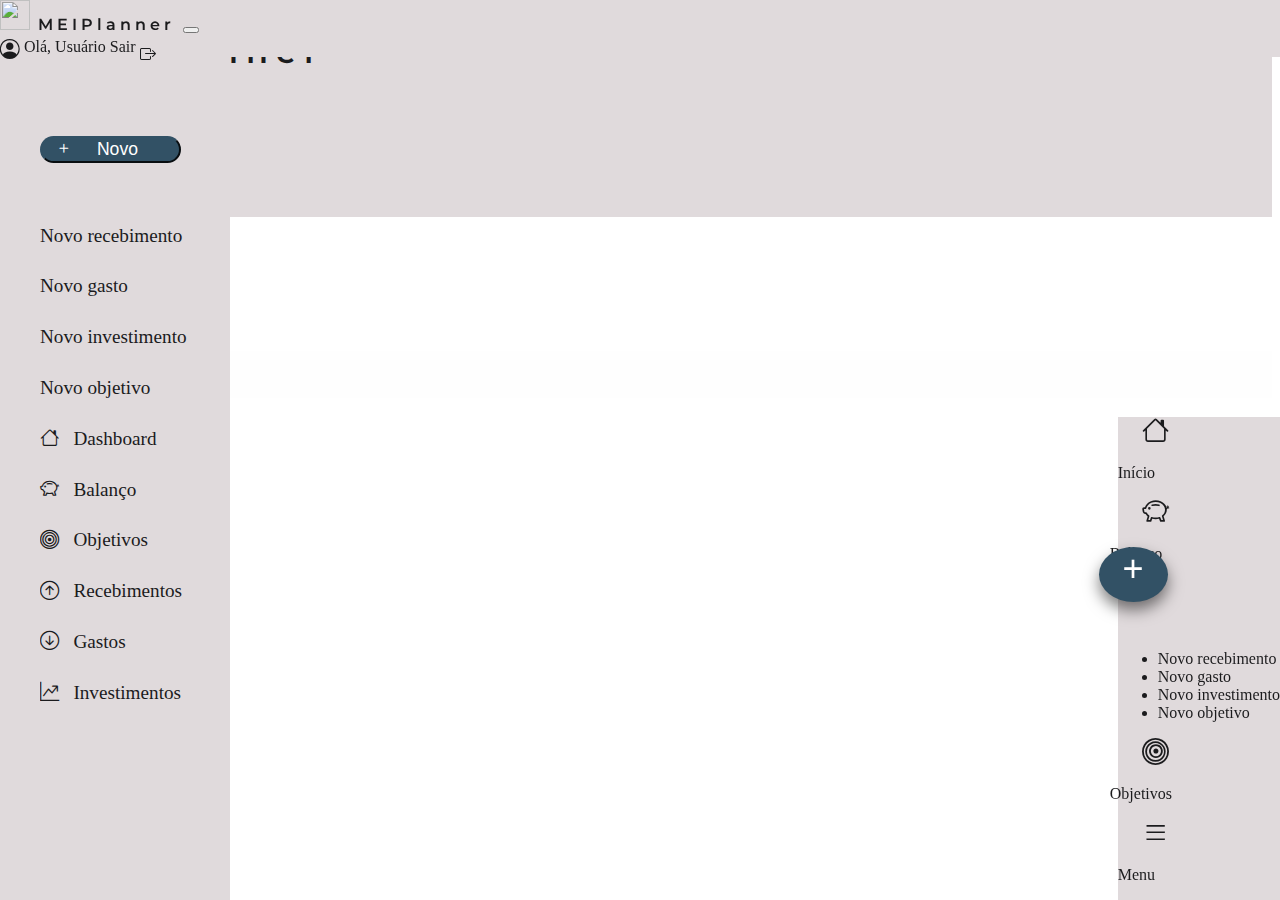
==== gastos.html @ b60da568 "Criação de estrutura da tela gastos e template de telas" ====
<!DOCTYPE html>
<html lang="pt-br">
<head>
	<meta charset="utf-8">
	<meta name="viewport" content="width=device-width, initial-scale=1">
	<meta http-equiv="X-UA-Compatible" content="IE-edge">
	<link rel="icon" type="image/x-icon" href="imagens\icon.ico">
	<link href="https://cdn.jsdelivr.net/npm/bootstrap@5.0.2/dist/css/bootstrap.min.css" rel="stylesheet" integrity="sha384-EVSTQN3/azprG1Anm3QDgpJLIm9Nao0Yz1ztcQTwFspd3yD65VohhpuuCOmLASjC" crossorigin="anonymous">
	<link rel="stylesheet" href="https://cdn.jsdelivr.net/npm/bootstrap-icons@1.9.1/font/bootstrap-icons.css">
	<link rel="stylesheet" type="text/css" href="css/style.css">
	<link rel="preconnect" href="https://fonts.googleapis.com">
	<link rel="preconnect" href="https://fonts.gstatic.com" crossorigin>
	<link href="https://fonts.googleapis.com/css2?family=Montserrat&display=swap" rel="stylesheet">
	
	<title>MEIPlanner - Dashboard</title>

	<script src="https://code.jquery.com/jquery-3.3.1.slim.min.js" integrity="sha384-q8i/X+965DzO0rT7abK41JStQIAqVgRVzpbzo5smXKp4YfRvH+8abtTE1Pi6jizo" crossorigin="anonymous"></script>
	<script src="https://cdn.jsdelivr.net/npm/popper.js@1.14.7/dist/umd/popper.min.js" integrity="sha384-UO2eT0CpHqdSJQ6hJty5KVphtPhzWj9WO1clHTMGa3JDZwrnQq4sF86dIHNDz0W1" crossorigin="anonymous"></script>
	<script src="https://cdn.jsdelivr.net/npm/bootstrap@4.3.1/dist/js/bootstrap.min.js" integrity="sha384-JjSmVgyd0p3pXB1rRibZUAYoIIy6OrQ6VrjIEaFf/nJGzIxFDsf4x0xIM+B07jRM" crossorigin="anonymous"></script>
	<script type="text/javascript" src="scripts/main.js"></script>
</head>

<body>

    <div class="container-fluid">
        <div class="row">
            <header>
				<!--Header Mobile-->
				<div class="header-mobile d-md-none">
					<h1 class="logo-texto text-center mt-2">
						<img src="imagens/logo_imagem_s_fundo.png" width="30" height="30" class="d-inline-block align-top" alt="">
						MEIPlanner
					</h1>
					<div class="row justify-content-around">
						<div class="col-8">
						<i class="bi bi-person-circle"></i>
						<p class="ola-usuario d-inline-block">Olá, <em>Usuário</em></p>
						</div>

						<div class="col-1">
						<a href="index.html"><i class="sair-mobile bi bi-box-arrow-right"></i></a>
						</div>
					</div>
					<br>
				</div>
				<!--Header Desktop-->
				<div class="header-desktop">
					<nav class="navbar navbar-expand-md navbar-light ms-5">
					  	<a class="logo-texto navbar-brand pe-3" href="#">
					  		<img src="imagens/logo_imagem_s_fundo.png" width="30" height="30" class="d-inline-block align-top" alt="">
					  		MEIPlanner
						</a>
					  	<button class="navbar-toggler" type="button" data-toggle="collapse" data-target="#navbarNavAltMarkup" aria-controls="navbarNavAltMarkup" aria-expanded="false" aria-label="Toggle navigation">
					    	<span class="navbar-toggler-icon"></span>
					  	</button>
					  	<div class="collapse navbar-collapse justify-content-end me-5" id="navbarNavAltMarkup">
					    	<div class="navegacao-direita navbar-nav">
					      		<i class="bi bi-person-circle pe-2"></i>
					      		<a class="nav-item nav-link active pe-5" href="#">Olá, Usuário</a>

					      		
					      		<a class="nav-item nav-link active pe-2" href="index.html">Sair</a>
					      		<i class="bi bi-box-arrow-right"></i>
					    	</div>
					  </div>
					</nav>
				</div>
			</header>
		</div>
		<div class="row">
            <main>
                <div class="row">
                    <!--Menu Aside-->
					<div class="aside col-md-2">
						<div class="menu-aside">
							<ul>
								<div class="dropdown">
  									<button class="botao-adicionar-aside btn btn-info" type="button" id="dropdownMenuButton" data-toggle="dropdown" aria-haspopup="true" aria-expanded="false">
    									<i class="bi bi-plus"></i>
    									<span class="novo">Novo</span>     
  									</button>
  									<div class="dropdown-menu" aria-labelledby="dropdownMenuButton">
    									<li><a class="dropdown-item" href="#">Novo recebimento</a></li>
    									<li><a class="dropdown-item" href="#">Novo gasto</a></li>
    									<li><a class="dropdown-item" href="#">Novo investimento</a></li>
    									<li><a class="dropdown-item" href="#">Novo objetivo</a></li>
  									</div>
								</div>
								<li><a href="dashboard.html">
									<i class="bi bi-house"></i>
									Dashboard
								</a>
								</li>
								<li>
									<a href="#">
										<i class="bi bi-piggy-bank"></i>
										Balanço
									</a>
								</li>
								<li>
									<a href="#">
										<i class="bi bi-bullseye"></i>
										Objetivos
									</a>
								</li>
								<li>
									<a href="#">
										<i class="bi bi-arrow-up-circle"></i>
										Recebimentos
									</a>
								</li>
								<li>
									<a href="gastos.html">
										<i class="bi bi-arrow-down-circle"></i>
										Gastos
									</a>
								</li>
								<li>
									<a href="#">
										<i class="bi bi-graph-up-arrow"></i>
										Investimentos
									</a>
								</li>
							</ul>
						</div>
					</div>
					<!--Conteúdo Principal-->
                    <div class="col-md-10 tela-principal">
                        <!-- Conteúdo Gastos -->
                        <h1 class="titulo-sessao-desktop">Gastos</h1>
                    </div>
                </div>
            </main>
        </div>
        <div class="row">
            <footer class="d-md-none">
				<div class="menu-mobile row justify-content-around mt-3">
					<div class="col-2">
						<a href="dashboard.html"><i class="icone-ponta bi bi-house"></i></a>
						<a href="dashboard.html"><p>Início</p></a>
					</div>
					<div class="icone-meio col-2">
						<a href="balanco.html"><i class="bi bi-piggy-bank"></i></a>
						<a href="balanco.html"><p class="descricao-meio">Balanço</p></a>
					</div>
					<div class="col-2 btn-group dropup">
						<button type="button" class="botao-adicionar-footer btn-lg btn-info" data-bs-toggle="dropdown" aria-expanded="false">
							+
						</button>
						<ul class="dropdown-menu">
							<li><a class="dropdown-item" href="#">Novo recebimento</a></li>
    						<li><a class="dropdown-item" href="#">Novo gasto</a></li>
    						<li><a class="dropdown-item" href="#">Novo investimento</a></li>
    						<li><a class="dropdown-item" href="#">Novo objetivo</a></li>
						</ul>
					</div>
					<div class=" icone-meio col-2">
						<a href="objetivos.html"><i class="bi bi-bullseye"></i></a>
						<a href="objetivos.html"><p class="descricao-meio">Objetivos</p></a>
					</div>
					
					<div class="icone-ponta col-2">	
						<i class="bi bi-list"></i>
						<p>Menu</p>
					</div>
				</div>
			</footer>
        </div>
    </div>
    <script src="https://cdn.jsdelivr.net/npm/@popperjs/core@2.9.2/dist/umd/popper.min.js" integrity="sha384-IQsoLXl5PILFhosVNubq5LC7Qb9DXgDA9i+tQ8Zj3iwWAwPtgFTxbJ8NT4GN1R8p" crossorigin="anonymous"></script>
    <script src="https://cdn.jsdelivr.net/npm/bootstrap@5.0.2/dist/js/bootstrap.min.js" integrity="sha384-cVKIPhGWiC2Al4u+LWgxfKTRIcfu0JTxR+EQDz/bgldoEyl4H0zUF0QKbrJ0EcQF" crossorigin="anonymous"></script>
</body>
</html>
---- css/style.css ----
/* Paleta de Cores: */

:root {
  --azul: #325165;
  --amarelo:#e8cb49;
  --preto: #1b1b1d;
  --cinza-escuro: #686369;
  --cinza-claro: #e0dadc;   
}


body {
  color: var(--preto);

}

a {
  color: var(--preto);
  text-decoration: none;
}

header {
  background: var(--cinza-claro);
}

.header-desktop {
  background: var(--cinza-claro);
  position: fixed;
  width: 100%;
  top: 0;
  left: 0;
  z-index: 1
}


.logo-texto {
  font-family: 'Montserrat', sans-serif;
  font-weight: 600;
  letter-spacing: 0.25em;
  margin: 1em 0 1em 0;
  color: var(--preto);
}


.bi-person-circle, .sair-mobile {
  font-size: 1.25rem;
}

.ola-usuario {
  padding-left: 1em ;
}


.navegacao-direita .bi-box-arrow-right {
  position: relative;
  top: 0.5em;
}

.navegacao-direita .bi-person-circle {
  position: relative;
  top: 0.2em;
}

main {
  background: #FEFEFE;
}


.aside {
  background: var(--cinza-claro);
  position: fixed;
  top: 0;
  left: 0;
  height: 100%;
  width: 20%;

}


.menu-aside {
  background: var(--cinza-claro);
  padding-top: 7.5em; 
  height: 100%;  
}

.menu-aside ul {
  list-style: none;
}

.botao-adicionar-aside {
  background-color: var(--azul);
  color: white;
  font-size: 1em;
  margin-bottom: 3.5em;
  width: 7em;
  border-color: var(--azul);
  border-radius: 1em;
}

.botao-adicionar-aside:hover {
  background-color: var(--azul);
  border-color: var(--azul);
  filter: brightness(0.8);
  font-weight: bold;  
  color: white;
}

.botao-adicionar-aside:active {
  background-color: var(--azul);
  border-color: var(--azul);
  filter: brightness(0.8);
  font-weight: bold;  
  color: white; 
}

.botao-adicionar-aside i {
  position: relative;
  right: 1.1em;
}

.botao-adicionar-aside .novo {
  position: relative;
  right: 0.5em;
}

.menu-aside li {
  padding-bottom: 1.5em;
  font-size: 1em;
}

.menu-aside i {
  padding-right: 0.5em;
}


.titulo-sessao-desktop {
  width: 87.5%;
  margin: auto;
  font-family: 'Montserrat', sans-serif;
  font-weight: 600;
  color: var(--preto);
}

.saldo-do-periodo, .ultimas-trasacoes, .investimentos {
  
  width: 87.5%;
  margin: auto;
  margin-bottom: 2em !important;
  padding: 1em;
  position: relative;
  bottom: 2em;
}

.botao-periodo {
  border: none;
  background: white;
  color: var(--preto);
}

h3 {
  font-size: 1em;
  color: var(--azul);
  font-weight: bold;

}

.tela-principal .bi-arrow-up-circle {
  color: green;
}

.tela-principal .bi-arrow-down-circle {
  color: red;
}


.ultimas-trasacoes i, .investimentos i {
  font-size: 1.7em;
  position: relative;
  top: 0.5em;
}

.categoria-transacao, .data-transacao, .etiqueta-investimento {
  margin-bottom: 0;
  font-size: 0.8em;
}

.valor-transacao, .valor-rentabilidade {
  font-size: 0.8em
}

footer {
  background: var(--cinza-claro);
  position: fixed;
  bottom: 0;
  right: 0;
}

.menu-mobile i {
  font-size: 1.7rem;
  position: relative;
  left: 15% !important;
}

.descricao-meio {
  position: relative;
  right: 0.5em;
}

.botao-adicionar-footer {
  border-radius: 50%;
  height: 90%;
  position: relative;
  bottom: 2rem;
  right: 1.2rem;
  font-size: 2.25rem;
  padding-left: 1.5rem ;
  padding-right: 1.5rem;
  padding-bottom: 0.75rem;
  border-style: none;
  box-shadow: 0px 8px 15px rgba(0, 0, 0, 0.5);
  background-color: var(--azul);
  color: white;  
}



@media only screen and (min-width:1150px) {

.aside {
  width: 18%;
}

.menu-aside li {
  font-size: 1.2em;
}

.botao-adicionar-aside {
  font-size: 1.1em;
  width: 8em;

}

}


@media only screen and (min-width:768px) {

  .tela-principal {
    font-size: 120%;
  }

  .botao-periodo {
    background: var(--azul);
    color: white;
    font-size: 1em;
    width: 22%;
    border-radius: 1em;
  }

  .botao-periodo:hover {
    color: white;
  }

  .saldo-do-periodo, .ultimas-trasacoes, .investimentos {
    bottom: -2em;
    margin-top: 1em;

  }

  .tela-principal {
    margin-top: 7em;
    margin-left: auto;
  }
}

@media only screen and (max-width:767px) {
  .header-desktop {
    display: none;
  }

  
  .titulo-sessao-desktop {
    display: none;
  }

  .aside {
    display: none;
  }
}
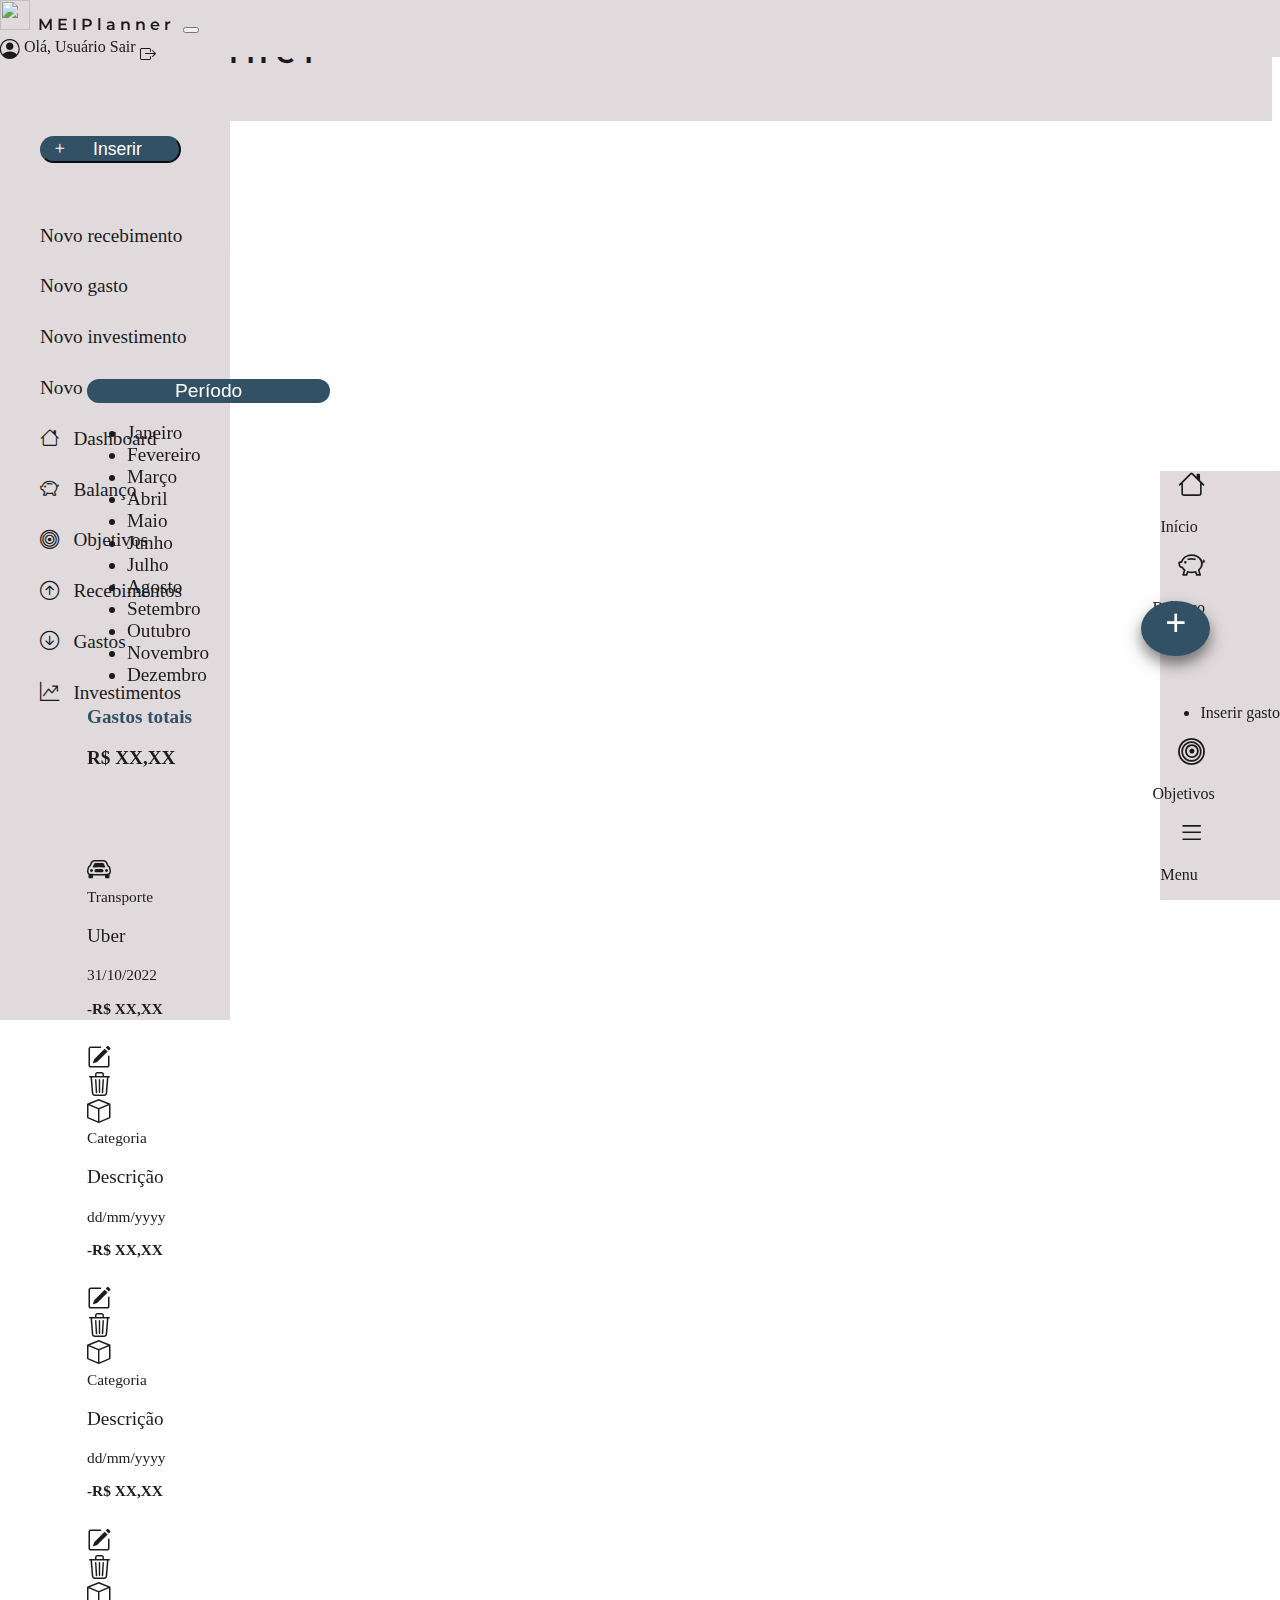
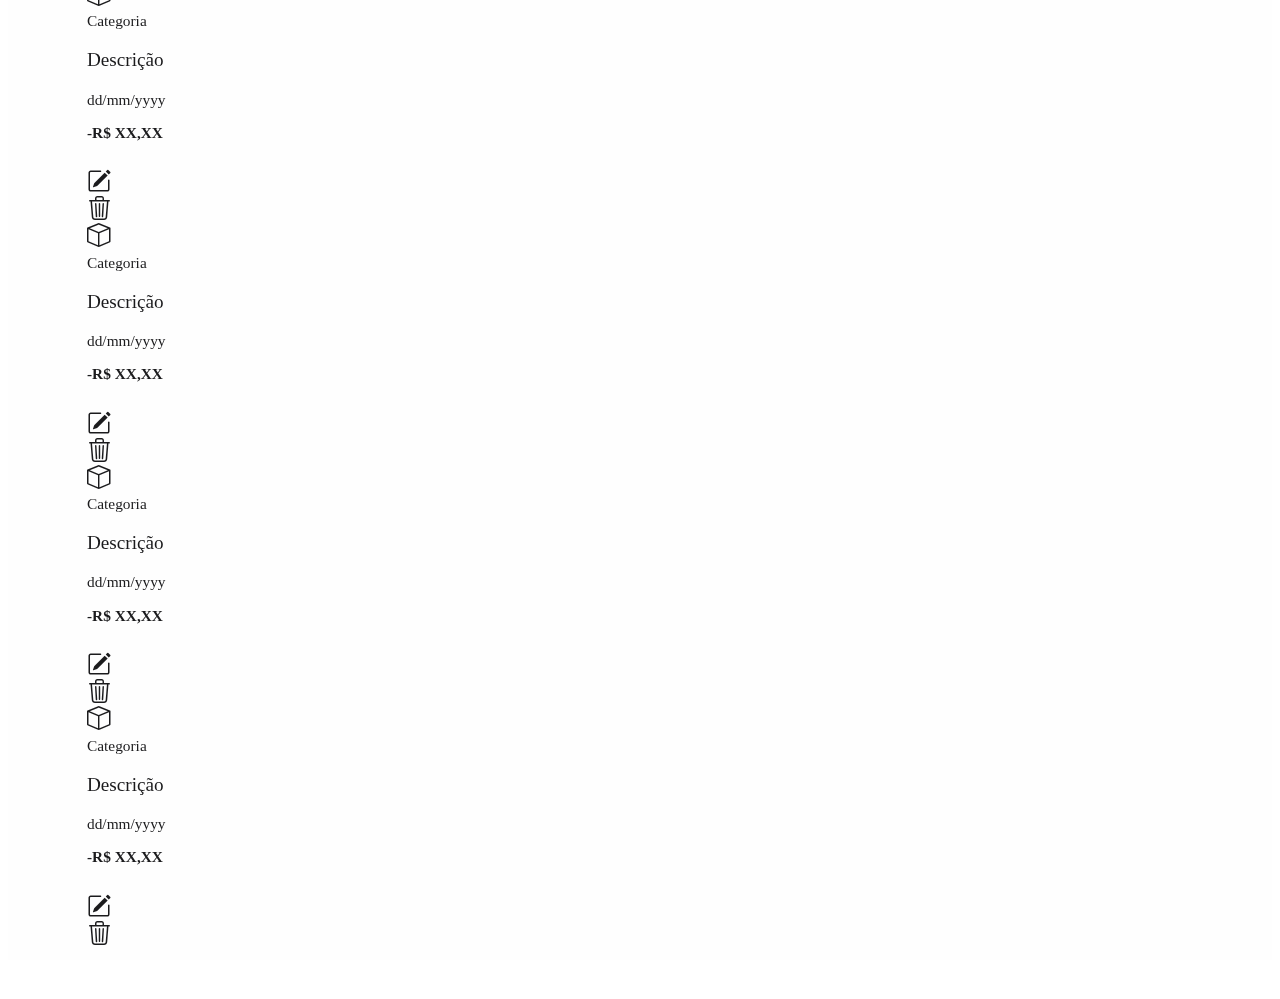
==== commit 5046c9f1: "Tela de gasto desktop e botao mobile" ====
--- a/gastos.html
+++ b/gastos.html
@@ -31,16 +31,6 @@
 						<img src="imagens/logo_imagem_s_fundo.png" width="30" height="30" class="d-inline-block align-top" alt="">
 						MEIPlanner
 					</h1>
-					<div class="row justify-content-around">
-						<div class="col-8">
-						<i class="bi bi-person-circle"></i>
-						<p class="ola-usuario d-inline-block">Olá, <em>Usuário</em></p>
-						</div>
-
-						<div class="col-1">
-						<a href="index.html"><i class="sair-mobile bi bi-box-arrow-right"></i></a>
-						</div>
-					</div>
 					<br>
 				</div>
 				<!--Header Desktop-->
@@ -77,11 +67,11 @@
 								<div class="dropdown">
   									<button class="botao-adicionar-aside btn btn-info" type="button" id="dropdownMenuButton" data-toggle="dropdown" aria-haspopup="true" aria-expanded="false">
     									<i class="bi bi-plus"></i>
-    									<span class="novo">Novo</span>     
+    									<span class="novo">Inserir</span>     
   									</button>
   									<div class="dropdown-menu" aria-labelledby="dropdownMenuButton">
     									<li><a class="dropdown-item" href="#">Novo recebimento</a></li>
-    									<li><a class="dropdown-item" href="#">Novo gasto</a></li>
+    									<li><a class="dropdown-item" href="inserir-gasto.html">Novo gasto</a></li>
     									<li><a class="dropdown-item" href="#">Novo investimento</a></li>
     									<li><a class="dropdown-item" href="#">Novo objetivo</a></li>
   									</div>
@@ -128,10 +118,183 @@
                     <div class="col-md-10 tela-principal">
                         <!-- Conteúdo Gastos -->
                         <h1 class="titulo-sessao-desktop">Gastos</h1>
+						<!-- Gastos totais -->
+						<div class="saldo-do-periodo-gastos shadow-lg mb-5 p-3 bg-white rounded">
+							<div class="dropdown text-center">
+								<button class="botao-periodo btn dropdown-toggle mb-3" type="button" id="dropdownMenuButton1" data-bs-toggle="dropdown" aria-expanded="false">
+									Período
+								</button>
+
+								<ul class="dropdown-menu" aria-labelledby="dropdownMenuButton1">
+									<li><a class="periodo dropdown-item" href="#">Janeiro</a></li>
+									<li><a class="periodo dropdown-item" href="#">Fevereiro</a></li>
+									<li><a class="periodo dropdown-item" href="#">Março</a></li>
+									<li><a class="periodo dropdown-item" href="#">Abril</a></li>
+									<li><a class="periodo dropdown-item" href="#">Maio</a></li>
+									<li><a class="periodo dropdown-item" href="#">Junho</a></li>
+									<li><a class="periodo dropdown-item" href="#">Julho</a></li>
+									<li><a class="periodo dropdown-item" href="#">Agosto</a></li>
+									<li><a class="periodo dropdown-item" href="#">Setembro</a></li>
+									<li><a class="periodo dropdown-item" href="#">Outubro</a></li>
+									<li><a class="periodo dropdown-item" href="#">Novembro</a></li>
+									<li><a class="periodo dropdown-item" href="#">Dezembro</a></li>
+								</ul>
+							</div>
+							<div class="text-center">
+								<h3>Gastos totais</h3>
+								<p><strong>R$ XX,XX</strong></p>
+							</div>
+						</div>
+						<!-- Linha de registro de transações -->
+						<div class="ultimos-gastos">
+							<div class="row justify-content-center shadow-lg p-1 mb-3 bg-white rounded">
+								<div class="col-1">
+									<i class="bi bi-car-front"></i>
+								</div>
+								<div class="col-md-4 col-3">
+									<p class="categoria-transacao d-inline-block">Transporte</p>
+									<p>Uber</p>
+								</div>
+								<div class="col-md-4 col-4">
+									<p class="data-transacao">31/10/2022</p>
+									<p class="valor-transacao"><strong>-R$ XX,XX</strong></p>
+								</div>
+								<div class="col-md-1 col-2">
+									<i class="bi bi-pencil-square"></i>
+								</div>
+								<div class="col-md-1 col-2">
+									<i class="bi bi-trash3"></i>
+								</div>
+							</div>
+						
+							<div class="row justify-content-center shadow-lg p-1 mb-3 bg-white rounded">
+								<div class="col-1">
+									<i class="bi bi-box"></i>
+								</div>
+								<div class="col-md-4 col-3">
+									<p class="categoria-transacao d-inline-block">Categoria</p>
+									<p>Descrição</p>
+								</div>
+								<div class="col-md-4 col-4">
+									<p class="data-transacao">dd/mm/yyyy</p>
+									<p class="valor-transacao"><strong>-R$ XX,XX</strong></p>
+								</div>
+								<div class="col-md-1 col-2">
+									<i class="bi bi-pencil-square"></i>
+								</div>
+								<div class="col-md-1 col-2">
+									<i class="bi bi-trash3"></i>
+								</div>
+							</div>
+							
+							<div class="row justify-content-center shadow-lg p-1 mb-3 bg-white rounded">
+								<div class="col-1">
+									<i class="bi bi-box"></i>
+								</div>
+								<div class="col-md-4 col-3">
+									<p class="categoria-transacao d-inline-block">Categoria</p>
+									<p>Descrição</p>
+								</div>
+								<div class="col-md-4 col-4">
+									<p class="data-transacao">dd/mm/yyyy</p>
+									<p class="valor-transacao"><strong>-R$ XX,XX</strong></p>
+								</div>
+								<div class="col-md-1 col-2">
+									<i class="bi bi-pencil-square"></i>
+								</div>
+								<div class="col-md-1 col-2">
+									<i class="bi bi-trash3"></i>
+								</div>
+							</div>
+							
+							<div class="row justify-content-center shadow-lg p-1 mb-3 bg-white rounded">
+								<div class="col-1">
+									<i class="bi bi-box"></i>
+								</div>
+								<div class="col-md-4 col-3">
+									<p class="categoria-transacao d-inline-block">Categoria</p>
+									<p>Descrição</p>
+								</div>
+								<div class="col-md-4 col-4">
+									<p class="data-transacao">dd/mm/yyyy</p>
+									<p class="valor-transacao"><strong>-R$ XX,XX</strong></p>
+								</div>
+								<div class="col-md-1 col-2">
+									<i class="bi bi-pencil-square"></i>
+								</div>
+								<div class="col-md-1 col-2">
+									<i class="bi bi-trash3"></i>
+								</div>
+							</div>
+							
+							<div class="row justify-content-center shadow-lg p-1 mb-3 bg-white rounded">
+								<div class="col-1">
+									<i class="bi bi-box"></i>
+								</div>
+								<div class="col-md-4 col-3">
+									<p class="categoria-transacao d-inline-block">Categoria</p>
+									<p>Descrição</p>
+								</div>
+								<div class="col-md-4 col-4">
+									<p class="data-transacao">dd/mm/yyyy</p>
+									<p class="valor-transacao"><strong>-R$ XX,XX</strong></p>
+								</div>
+								<div class="col-md-1 col-2">
+									<i class="bi bi-pencil-square"></i>
+								</div>
+								<div class="col-md-1 col-2">
+									<i class="bi bi-trash3"></i>
+								</div>
+							</div>
+							
+							<div class="row justify-content-center shadow-lg p-1 mb-3 bg-white rounded">
+								<div class="col-1">
+									<i class="bi bi-box"></i>
+								</div>
+								<div class="col-md-4 col-3">
+									<p class="categoria-transacao d-inline-block">Categoria</p>
+									<p>Descrição</p>
+								</div>
+								<div class="col-md-4 col-4">
+									<p class="data-transacao">dd/mm/yyyy</p>
+									<p class="valor-transacao"><strong>-R$ XX,XX</strong></p>
+								</div>
+								<div class="col-md-1 col-2">
+									<i class="bi bi-pencil-square"></i>
+								</div>
+								<div class="col-md-1 col-2">
+									<i class="bi bi-trash3"></i>
+								</div>
+							</div>
+							
+							<div class="row justify-content-center shadow-lg p-1 mb-3 bg-white rounded">
+								<div class="col-1">
+									<i class="bi bi-box"></i>
+								</div>
+								<div class="col-md-4 col-3">
+									<p class="categoria-transacao d-inline-block">Categoria</p>
+									<p>Descrição</p>
+								</div>
+								<div class="col-md-4 col-4">
+									<p class="data-transacao">dd/mm/yyyy</p>
+									<p class="valor-transacao"><strong>-R$ XX,XX</strong></p>
+								</div>
+								<div class="col-md-1 col-2">
+									<i class="bi bi-pencil-square"></i>
+								</div>
+								<div class="col-md-1 col-2">
+									<i class="bi bi-trash3"></i>
+								</div>
+							</div>
+						<!-- Quebra de fim de página -->
+						<br><br>
                     </div>
+				</div>
+				</div>
                 </div>
             </main>
         </div>
+		<!-- Footer -->
         <div class="row">
             <footer class="d-md-none">
 				<div class="menu-mobile row justify-content-around mt-3">
@@ -148,17 +311,13 @@
 							+
 						</button>
 						<ul class="dropdown-menu">
-							<li><a class="dropdown-item" href="#">Novo recebimento</a></li>
-    						<li><a class="dropdown-item" href="#">Novo gasto</a></li>
-    						<li><a class="dropdown-item" href="#">Novo investimento</a></li>
-    						<li><a class="dropdown-item" href="#">Novo objetivo</a></li>
+    						<li><a class="dropdown-item" href="inserir-gasto.html">Inserir gasto</a></li>
 						</ul>
 					</div>
 					<div class=" icone-meio col-2">
 						<a href="objetivos.html"><i class="bi bi-bullseye"></i></a>
 						<a href="objetivos.html"><p class="descricao-meio">Objetivos</p></a>
 					</div>
-					
 					<div class="icone-ponta col-2">	
 						<i class="bi bi-list"></i>
 						<p>Menu</p>
--- a/css/style.css
+++ b/css/style.css
@@ -172,12 +172,12 @@
   color: red;
 }
 
-
 .ultimas-trasacoes i, .investimentos i {
   font-size: 1.7em;
   position: relative;
   top: 0.5em;
 }
+
 
 .categoria-transacao, .data-transacao, .etiqueta-investimento {
   margin-bottom: 0;
@@ -222,7 +222,25 @@
   color: white;  
 }
 
-
+/* Estilos de gastos.html */
+
+.saldo-do-periodo-gastos, .ultimos-gastos {
+  
+  width: 87.5%;
+  margin: auto;
+  margin-bottom: 1em !important;
+  padding: 1em;
+  position: relative;
+  bottom: 2em;
+}
+
+.ultimos-gastos i {
+  font-size: 1.25em;
+  position: relative;
+  top: 0.5em;
+}
+
+/* Media Query */
 
 @media only screen and (min-width:1150px) {
 
@@ -261,7 +279,7 @@
     color: white;
   }
 
-  .saldo-do-periodo, .ultimas-trasacoes, .investimentos {
+  .saldo-do-periodo, .ultimas-trasacoes, .investimentos, .saldo-do-periodo-gastos, .ultimos-gastos {
     bottom: -2em;
     margin-top: 1em;
 
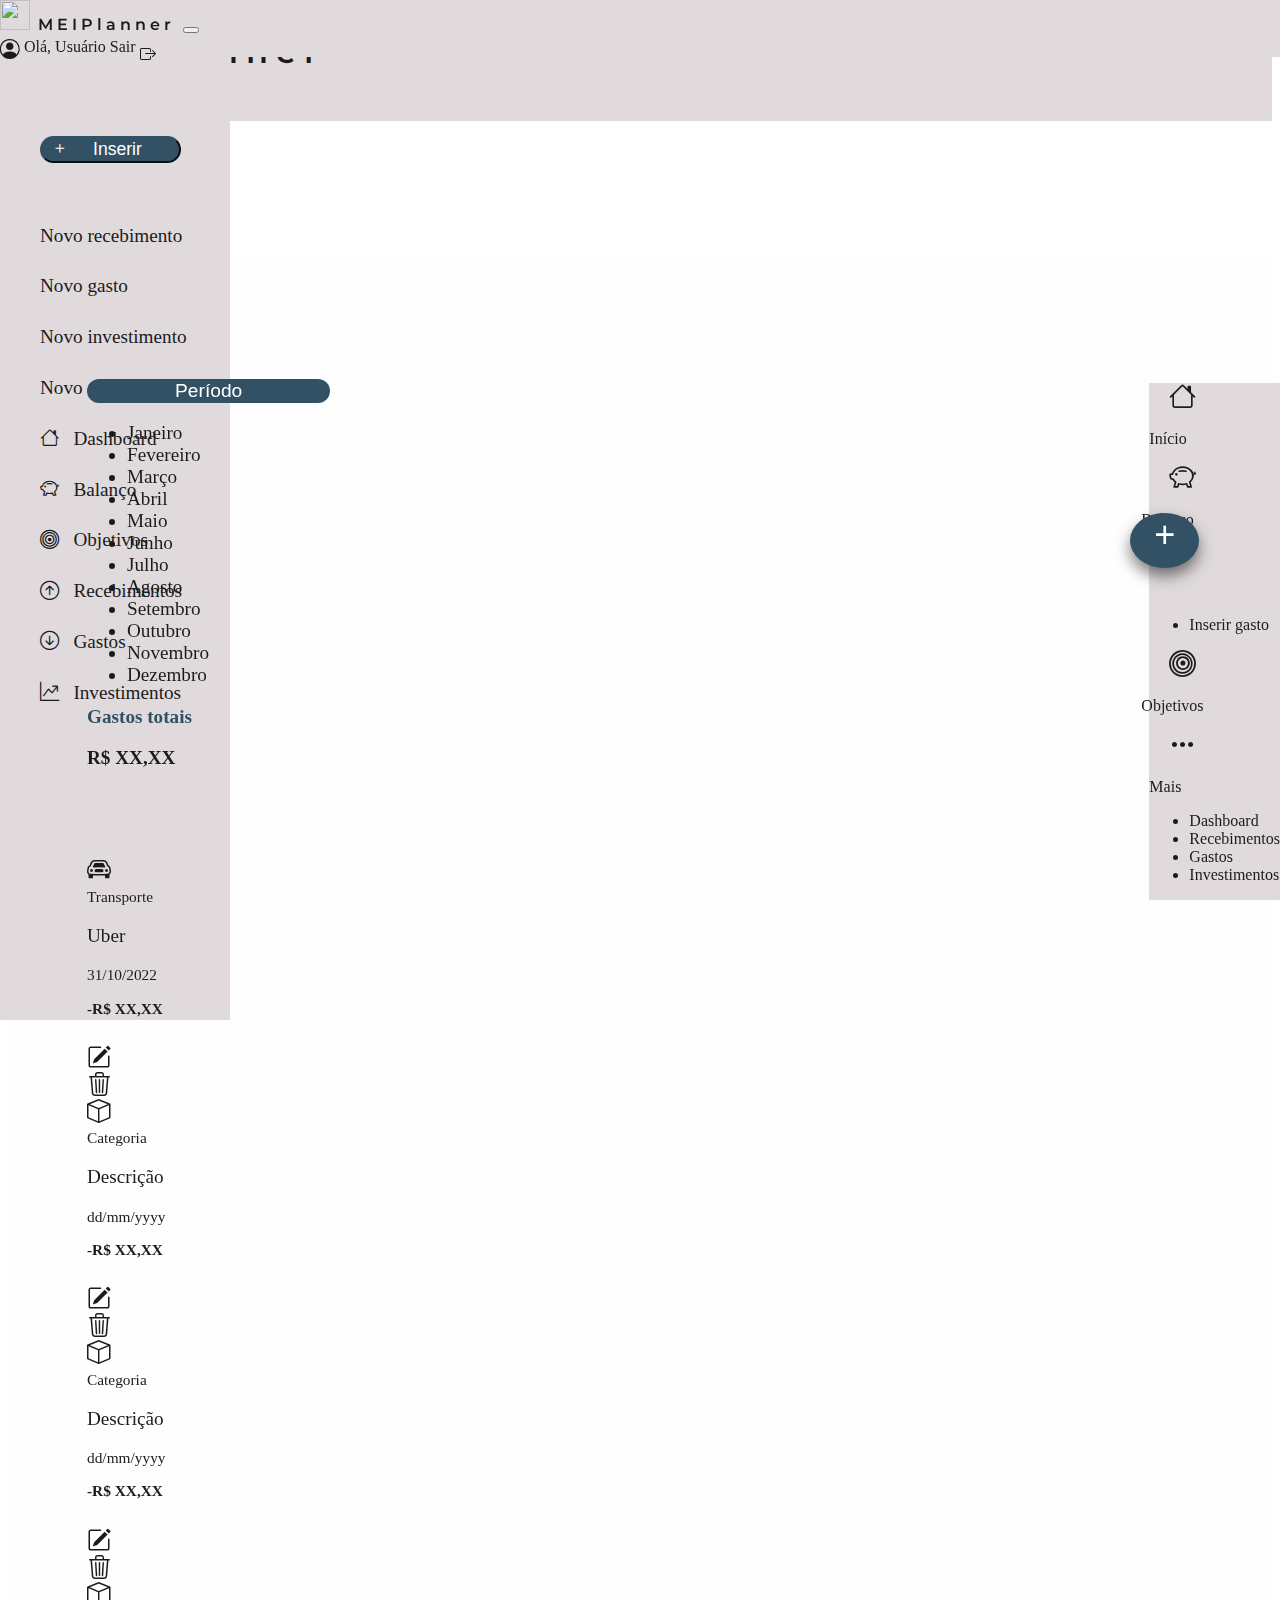
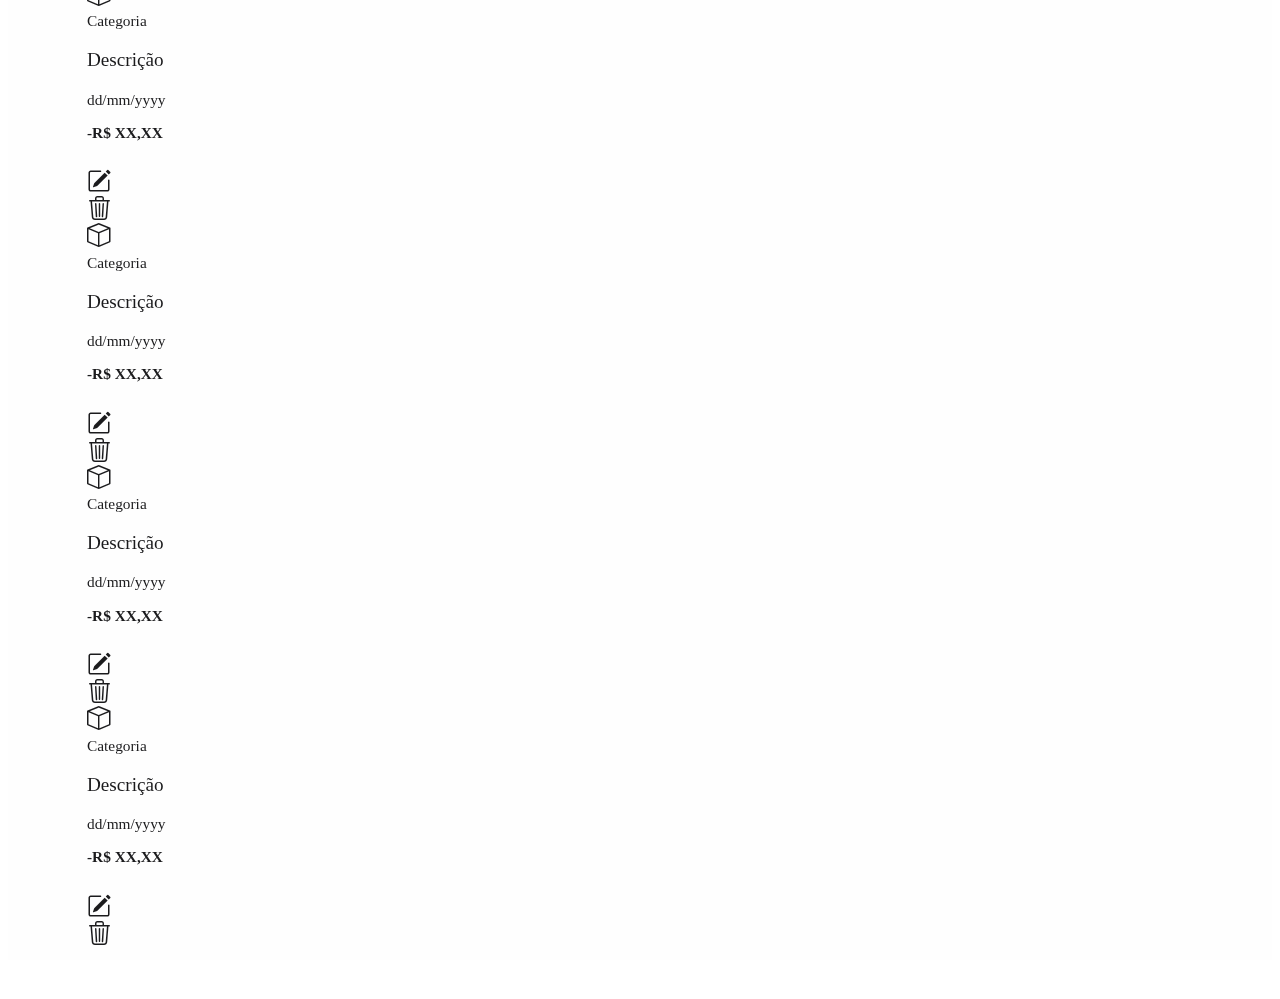
==== commit 73cf5cf1: "Implementação do menu mobile" ====
--- a/gastos.html
+++ b/gastos.html
@@ -12,7 +12,7 @@
 	<link rel="preconnect" href="https://fonts.gstatic.com" crossorigin>
 	<link href="https://fonts.googleapis.com/css2?family=Montserrat&display=swap" rel="stylesheet">
 	
-	<title>MEIPlanner - Dashboard</title>
+	<title>MEIPlanner - Gastos</title>
 
 	<script src="https://code.jquery.com/jquery-3.3.1.slim.min.js" integrity="sha384-q8i/X+965DzO0rT7abK41JStQIAqVgRVzpbzo5smXKp4YfRvH+8abtTE1Pi6jizo" crossorigin="anonymous"></script>
 	<script src="https://cdn.jsdelivr.net/npm/popper.js@1.14.7/dist/umd/popper.min.js" integrity="sha384-UO2eT0CpHqdSJQ6hJty5KVphtPhzWj9WO1clHTMGa3JDZwrnQq4sF86dIHNDz0W1" crossorigin="anonymous"></script>
@@ -162,7 +162,7 @@
 								<div class="col-md-1 col-2">
 									<i class="bi bi-pencil-square"></i>
 								</div>
-								<div class="col-md-1 col-2">
+								<div class="col-md-1 col-1">
 									<i class="bi bi-trash3"></i>
 								</div>
 							</div>
@@ -179,110 +179,110 @@
 									<p class="data-transacao">dd/mm/yyyy</p>
 									<p class="valor-transacao"><strong>-R$ XX,XX</strong></p>
 								</div>
-								<div class="col-md-1 col-2">
-									<i class="bi bi-pencil-square"></i>
-								</div>
-								<div class="col-md-1 col-2">
-									<i class="bi bi-trash3"></i>
-								</div>
-							</div>
-							
-							<div class="row justify-content-center shadow-lg p-1 mb-3 bg-white rounded">
-								<div class="col-1">
-									<i class="bi bi-box"></i>
-								</div>
-								<div class="col-md-4 col-3">
-									<p class="categoria-transacao d-inline-block">Categoria</p>
-									<p>Descrição</p>
-								</div>
-								<div class="col-md-4 col-4">
-									<p class="data-transacao">dd/mm/yyyy</p>
-									<p class="valor-transacao"><strong>-R$ XX,XX</strong></p>
-								</div>
-								<div class="col-md-1 col-2">
-									<i class="bi bi-pencil-square"></i>
-								</div>
-								<div class="col-md-1 col-2">
-									<i class="bi bi-trash3"></i>
-								</div>
-							</div>
-							
-							<div class="row justify-content-center shadow-lg p-1 mb-3 bg-white rounded">
-								<div class="col-1">
-									<i class="bi bi-box"></i>
-								</div>
-								<div class="col-md-4 col-3">
-									<p class="categoria-transacao d-inline-block">Categoria</p>
-									<p>Descrição</p>
-								</div>
-								<div class="col-md-4 col-4">
-									<p class="data-transacao">dd/mm/yyyy</p>
-									<p class="valor-transacao"><strong>-R$ XX,XX</strong></p>
-								</div>
-								<div class="col-md-1 col-2">
-									<i class="bi bi-pencil-square"></i>
-								</div>
-								<div class="col-md-1 col-2">
-									<i class="bi bi-trash3"></i>
-								</div>
-							</div>
-							
-							<div class="row justify-content-center shadow-lg p-1 mb-3 bg-white rounded">
-								<div class="col-1">
-									<i class="bi bi-box"></i>
-								</div>
-								<div class="col-md-4 col-3">
-									<p class="categoria-transacao d-inline-block">Categoria</p>
-									<p>Descrição</p>
-								</div>
-								<div class="col-md-4 col-4">
-									<p class="data-transacao">dd/mm/yyyy</p>
-									<p class="valor-transacao"><strong>-R$ XX,XX</strong></p>
-								</div>
-								<div class="col-md-1 col-2">
-									<i class="bi bi-pencil-square"></i>
-								</div>
-								<div class="col-md-1 col-2">
-									<i class="bi bi-trash3"></i>
-								</div>
-							</div>
-							
-							<div class="row justify-content-center shadow-lg p-1 mb-3 bg-white rounded">
-								<div class="col-1">
-									<i class="bi bi-box"></i>
-								</div>
-								<div class="col-md-4 col-3">
-									<p class="categoria-transacao d-inline-block">Categoria</p>
-									<p>Descrição</p>
-								</div>
-								<div class="col-md-4 col-4">
-									<p class="data-transacao">dd/mm/yyyy</p>
-									<p class="valor-transacao"><strong>-R$ XX,XX</strong></p>
-								</div>
-								<div class="col-md-1 col-2">
-									<i class="bi bi-pencil-square"></i>
-								</div>
-								<div class="col-md-1 col-2">
-									<i class="bi bi-trash3"></i>
-								</div>
-							</div>
-							
-							<div class="row justify-content-center shadow-lg p-1 mb-3 bg-white rounded">
-								<div class="col-1">
-									<i class="bi bi-box"></i>
-								</div>
-								<div class="col-md-4 col-3">
-									<p class="categoria-transacao d-inline-block">Categoria</p>
-									<p>Descrição</p>
-								</div>
-								<div class="col-md-4 col-4">
-									<p class="data-transacao">dd/mm/yyyy</p>
-									<p class="valor-transacao"><strong>-R$ XX,XX</strong></p>
-								</div>
-								<div class="col-md-1 col-2">
-									<i class="bi bi-pencil-square"></i>
-								</div>
-								<div class="col-md-1 col-2">
+								<div class="col-md-1 col-2">	
+									<i class="bi bi-pencil-square"></i>
+								</div>
+								<div class="col-md-1 col-1">
+									<i class="bi bi-trash3"></i>
+								</div>
+							</div>
+							
+							<div class="row justify-content-center shadow-lg p-1 mb-3 bg-white rounded">
+								<div class="col-1">
+									<i class="bi bi-box"></i>
+								</div>
+								<div class="col-md-4 col-3">
+									<p class="categoria-transacao d-inline-block">Categoria</p>
+									<p>Descrição</p>
+								</div>
+								<div class="col-md-4 col-4">
+									<p class="data-transacao">dd/mm/yyyy</p>
+									<p class="valor-transacao"><strong>-R$ XX,XX</strong></p>
+								</div>
+								<div class="col-md-1 col-2">
+									<i class="bi bi-pencil-square"></i>
+								</div>
+								<div class="col-md-1 col-1">
+									<i class="bi bi-trash3"></i>
+								</div>
+							</div>
+							
+							<div class="row justify-content-center shadow-lg p-1 mb-3 bg-white rounded">
+								<div class="col-1">
+									<i class="bi bi-box"></i>
+								</div>
+								<div class="col-md-4 col-3">
+									<p class="categoria-transacao d-inline-block">Categoria</p>
+									<p>Descrição</p>
+								</div>
+								<div class="col-md-4 col-4">
+									<p class="data-transacao">dd/mm/yyyy</p>
+									<p class="valor-transacao"><strong>-R$ XX,XX</strong></p>
+								</div>
+								<div class="col-md-1 col-2">
+									<i class="bi bi-pencil-square"></i>
+								</div>
+								<div class="col-md-1 col-1">
+									<i class="bi bi-trash3"></i>
+								</div>
+							</div>
+							
+							<div class="row justify-content-center shadow-lg p-1 mb-3 bg-white rounded">
+								<div class="col-1">
+									<i class="bi bi-box"></i>
+								</div>
+								<div class="col-md-4 col-3">
+									<p class="categoria-transacao d-inline-block">Categoria</p>
+									<p>Descrição</p>
+								</div>
+								<div class="col-md-4 col-4">
+									<p class="data-transacao">dd/mm/yyyy</p>
+									<p class="valor-transacao"><strong>-R$ XX,XX</strong></p>
+								</div>
+								<div class="col-md-1 col-2">
+									<i class="bi bi-pencil-square"></i>
+								</div>
+								<div class="col-md-1 col-1">
+									<i class="bi bi-trash3"></i>
+								</div>
+							</div>
+							
+							<div class="row justify-content-center shadow-lg p-1 mb-3 bg-white rounded">
+								<div class="col-1">
+									<i class="bi bi-box"></i>
+								</div>
+								<div class="col-md-4 col-3">
+									<p class="categoria-transacao d-inline-block">Categoria</p>
+									<p>Descrição</p>
+								</div>
+								<div class="col-md-4 col-4">
+									<p class="data-transacao">dd/mm/yyyy</p>
+									<p class="valor-transacao"><strong>-R$ XX,XX</strong></p>
+								</div>
+								<div class="col-md-1 col-2">
+									<i class="bi bi-pencil-square"></i>
+								</div>
+								<div class="col-md-1 col-1">
+									<i class="bi bi-trash3"></i>
+								</div>
+							</div>
+							
+							<div class="row justify-content-center shadow-lg p-1 mb-3 bg-white rounded">
+								<div class="col-1">
+									<i class="bi bi-box"></i>
+								</div>
+								<div class="col-md-4 col-3">
+									<p class="categoria-transacao d-inline-block">Categoria</p>
+									<p>Descrição</p>
+								</div>
+								<div class="col-md-4 col-4">
+									<p class="data-transacao">dd/mm/yyyy</p>
+									<p class="valor-transacao"><strong>-R$ XX,XX</strong></p>
+								</div>
+								<div class="col-md-1 col-2">
+									<i class="bi bi-pencil-square"></i>
+								</div>
+								<div class="col-md-1 col-1">
 									<i class="bi bi-trash3"></i>
 								</div>
 							</div>
@@ -318,9 +318,17 @@
 						<a href="objetivos.html"><i class="bi bi-bullseye"></i></a>
 						<a href="objetivos.html"><p class="descricao-meio">Objetivos</p></a>
 					</div>
-					<div class="icone-ponta col-2">	
-						<i class="bi bi-list"></i>
-						<p>Menu</p>
+					<div class="icone-ponta col-2 dropup">	
+						<a href="#" role="button" id="dropdownMenuLink" data-bs-toggle="dropdown" aria-expanded="false">
+							<i class="bi bi-three-dots"></i>
+							<p>Mais</p>
+						</a>
+						<ul class="dropdown-menu" aria-labelledby="dropdownMenuLink">
+							<li><a class="dropdown-item" href="dashboard.html">Dashboard</a></li>
+							<li><a class="dropdown-item" href="recebimentos.html">Recebimentos</a></li>
+							<li><a class="dropdown-item" href="gastos.html">Gastos</a></li>
+							<li><a class="dropdown-item" href="investimentos.html">Investimentos</a></li>
+						</ul>
 					</div>
 				</div>
 			</footer>
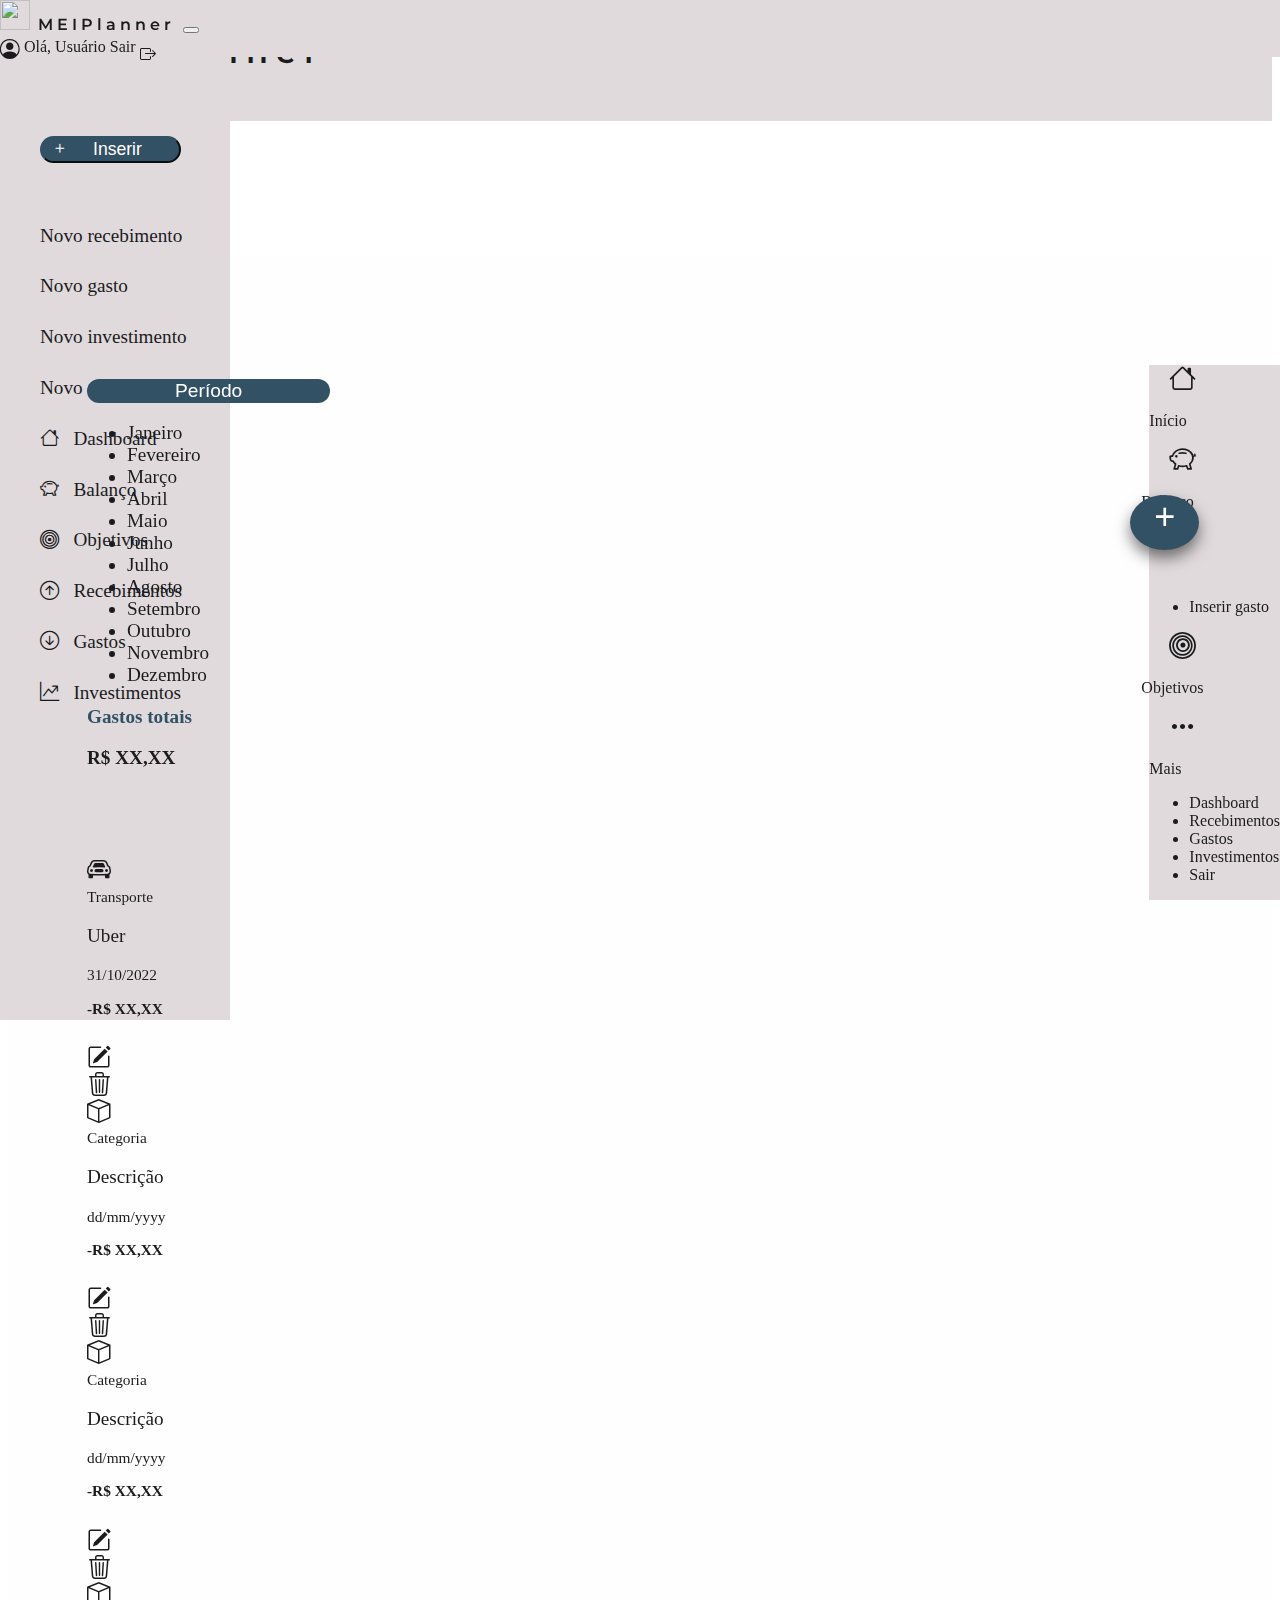
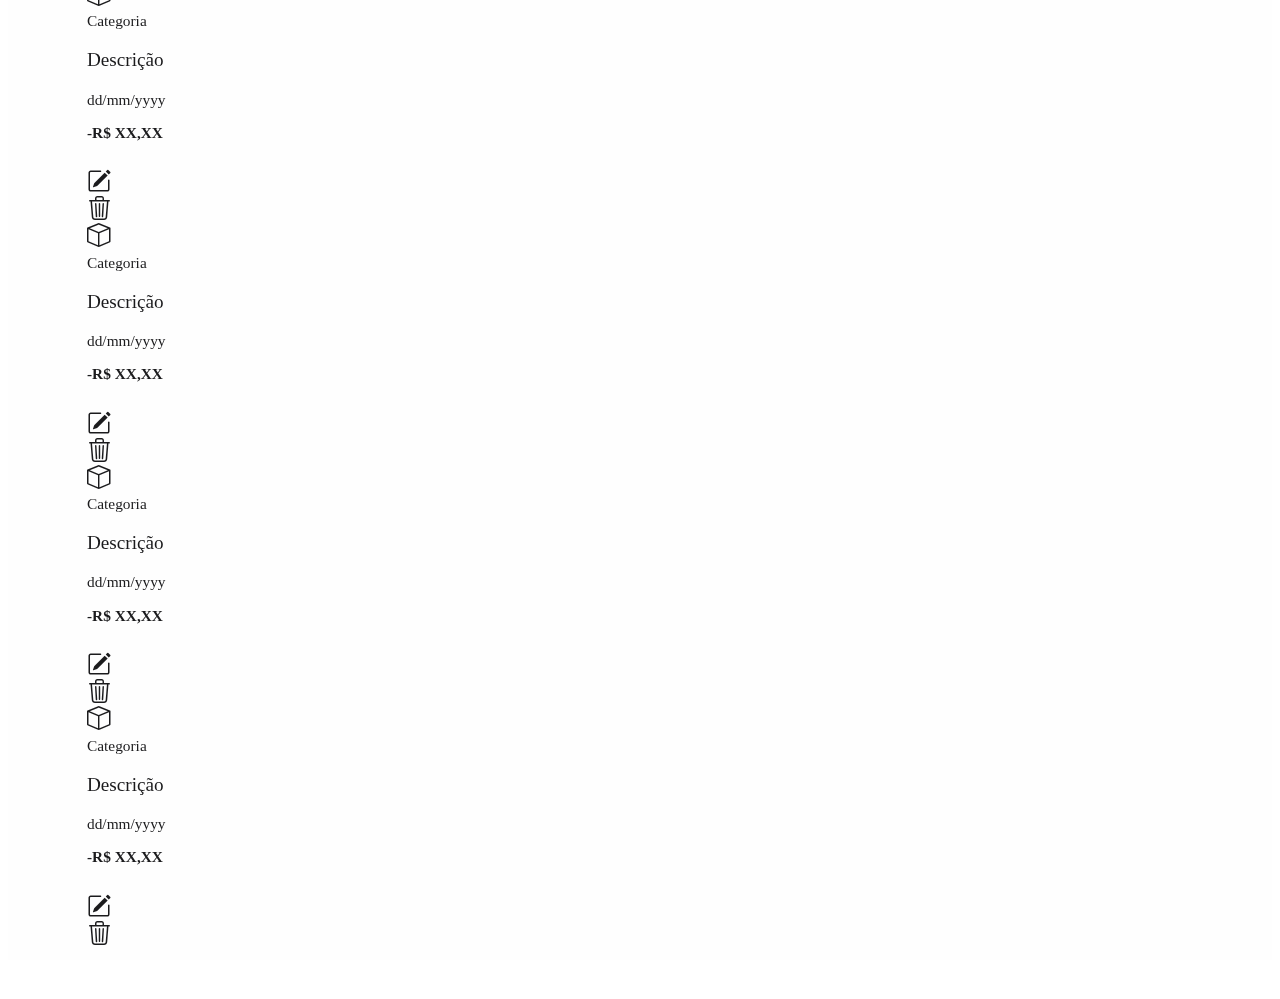
==== commit 795511c2: "Adicionada opção de sair ao menu mobile" ====
--- a/gastos.html
+++ b/gastos.html
@@ -328,6 +328,7 @@
 							<li><a class="dropdown-item" href="recebimentos.html">Recebimentos</a></li>
 							<li><a class="dropdown-item" href="gastos.html">Gastos</a></li>
 							<li><a class="dropdown-item" href="investimentos.html">Investimentos</a></li>
+							<li><a class="dropdown-item" href="index.html">Sair</a></li>
 						</ul>
 					</div>
 				</div>
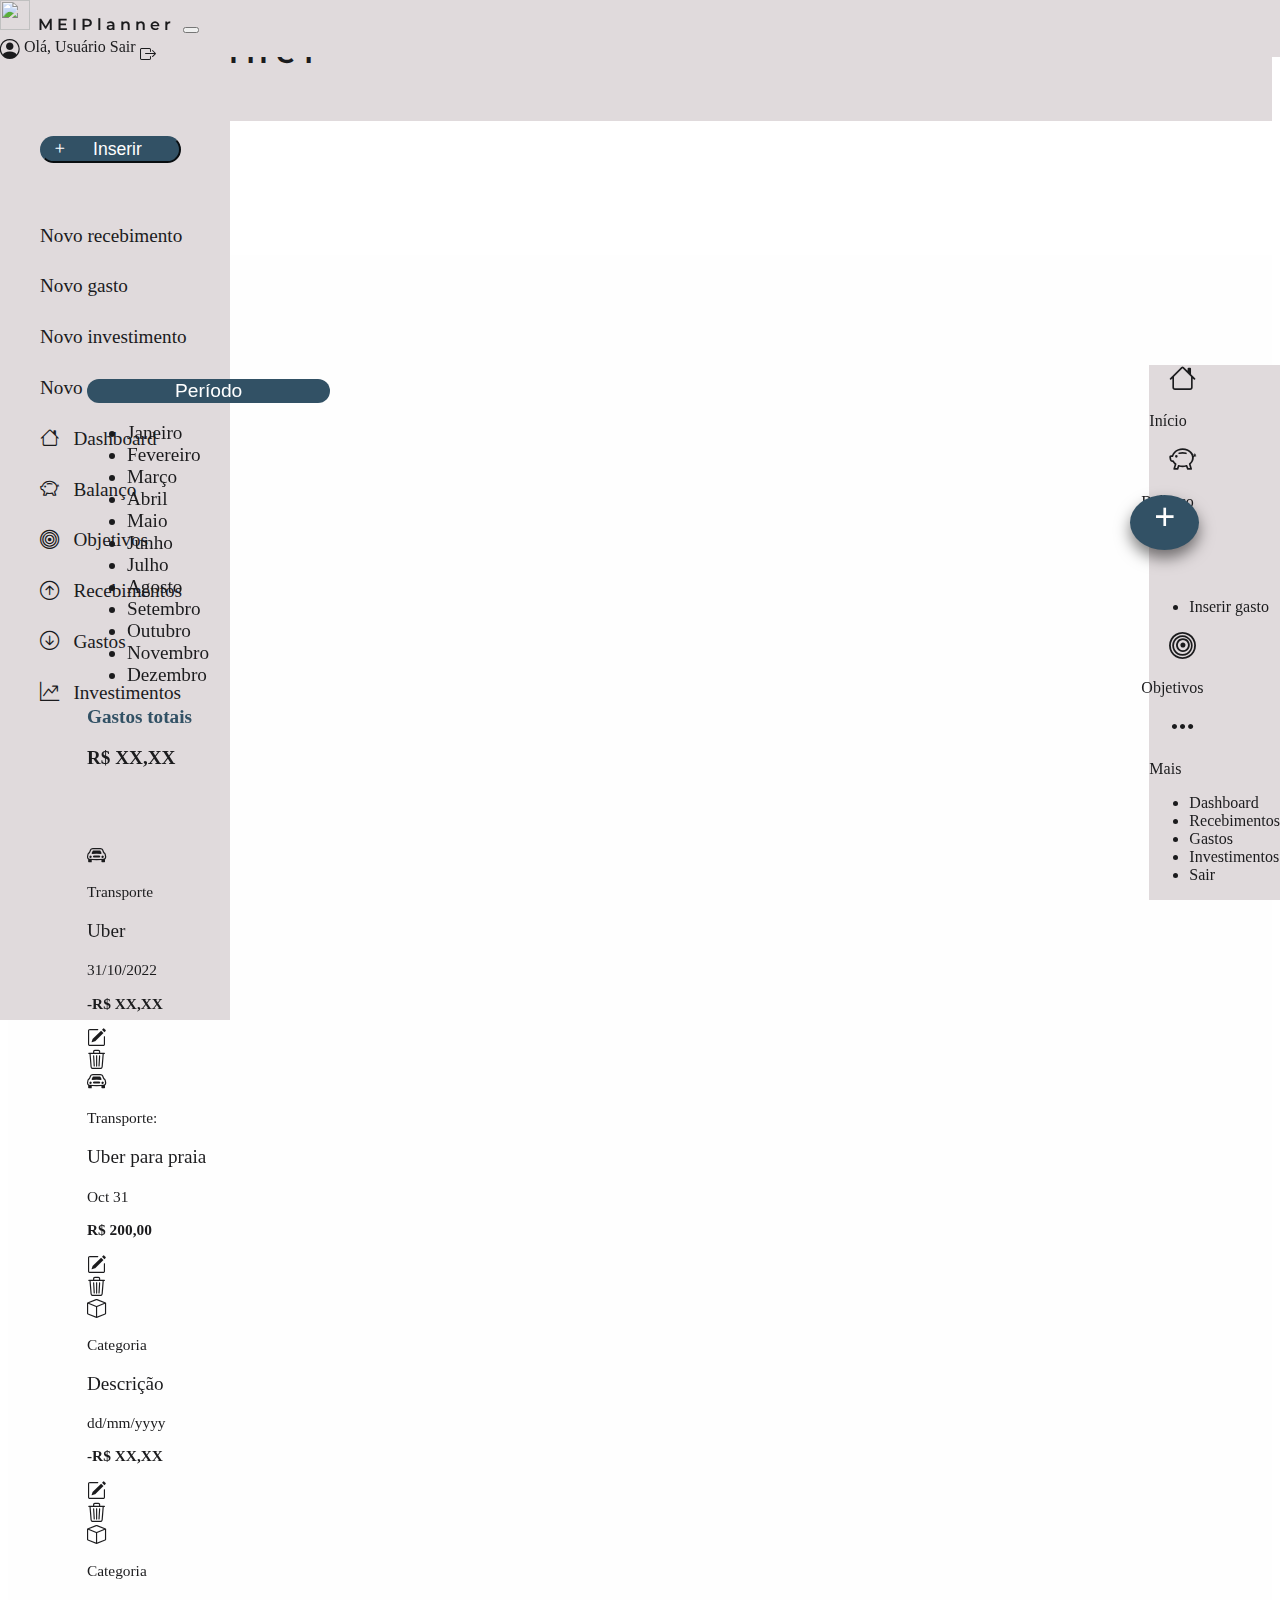
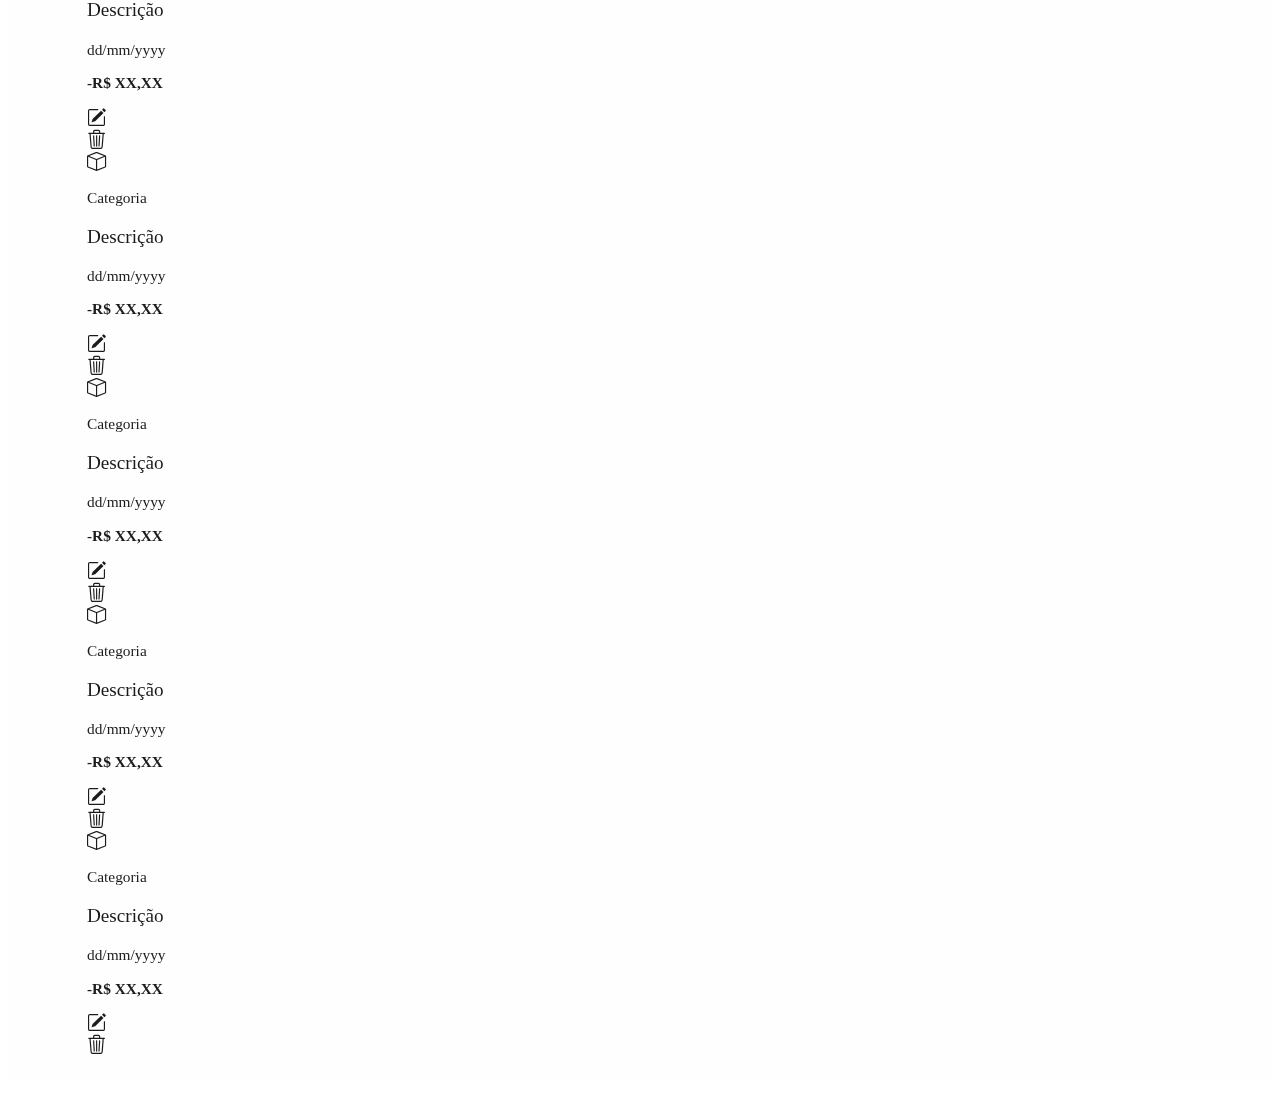
==== commit a63b97a8: "Teste de refatoramento da linha de registros" ====
--- a/gastos.html
+++ b/gastos.html
@@ -166,6 +166,35 @@
 									<i class="bi bi-trash3"></i>
 								</div>
 							</div>
+
+							<div class="row justify-content-center shadow-lg p-1 mb-3 bg-white rounded">
+								<div class="row justify-content-center">
+									<div class="col-1">
+										<i class="bi bi-car-front"></i>
+									</div>
+									<div class="col-3">
+										<p class="d-inline-block categoria-transacao">Transporte:</p>
+									</div>
+									<div class="col-7 text-end">
+										<p>Uber para praia</p>
+									</div>
+								</div>
+								
+								<div class="row">
+									<div class="col-3 text-end">
+										<p class="data-transacao">Oct 31</p>
+									</div>
+									<div class="col-5 text-center">
+										<p class="valor-transacao"><strong>R$ 200,00</strong></p>
+									</div>
+									<div class="col-2">
+										<i class="bi bi-pencil-square"></i>
+									</div>
+									<div class="col-2">
+										<i class="bi bi-trash3"></i>
+									</div>
+								</div>
+							</div>
 						
 							<div class="row justify-content-center shadow-lg p-1 mb-3 bg-white rounded">
 								<div class="col-1">
--- a/css/style.css
+++ b/css/style.css
@@ -235,9 +235,8 @@
 }
 
 .ultimos-gastos i {
-  font-size: 1.25em;
-  position: relative;
-  top: 0.5em;
+  font-size: 1em;
+  position: static;
 }
 
 /* Media Query */
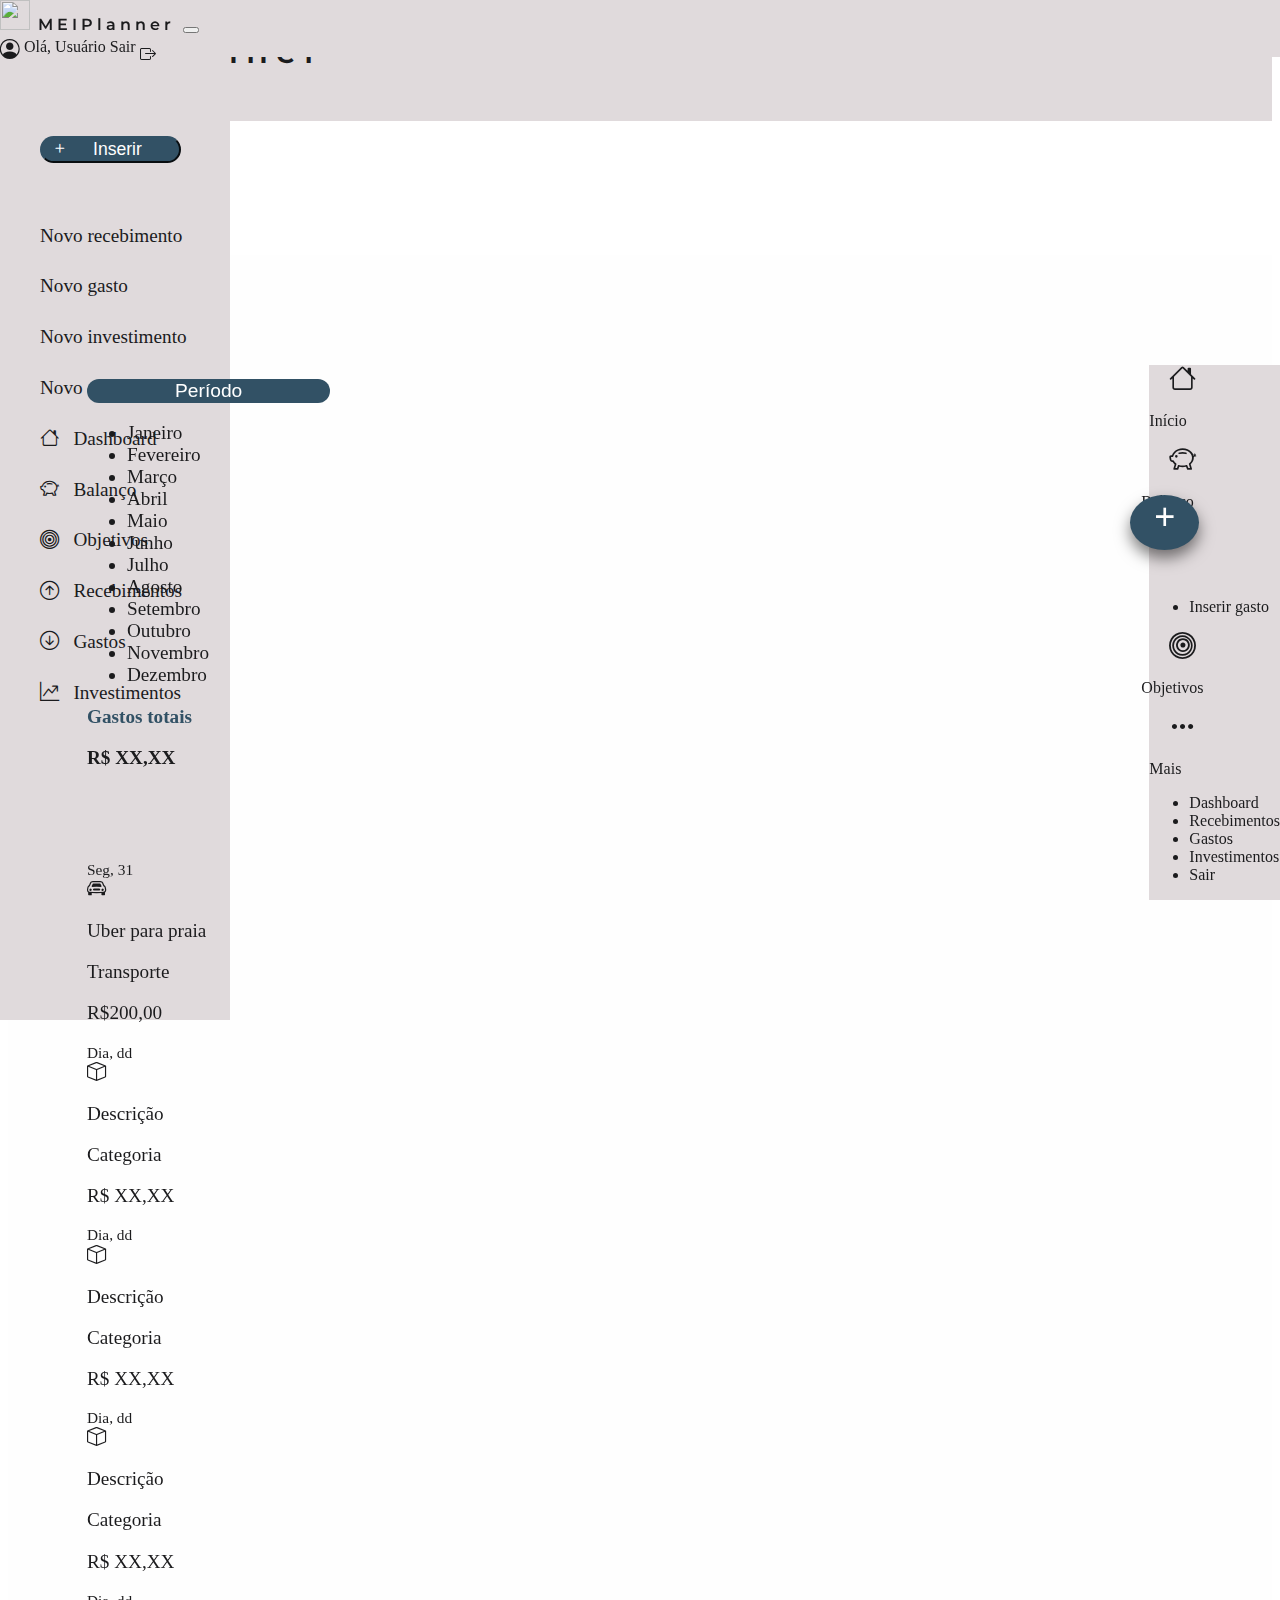
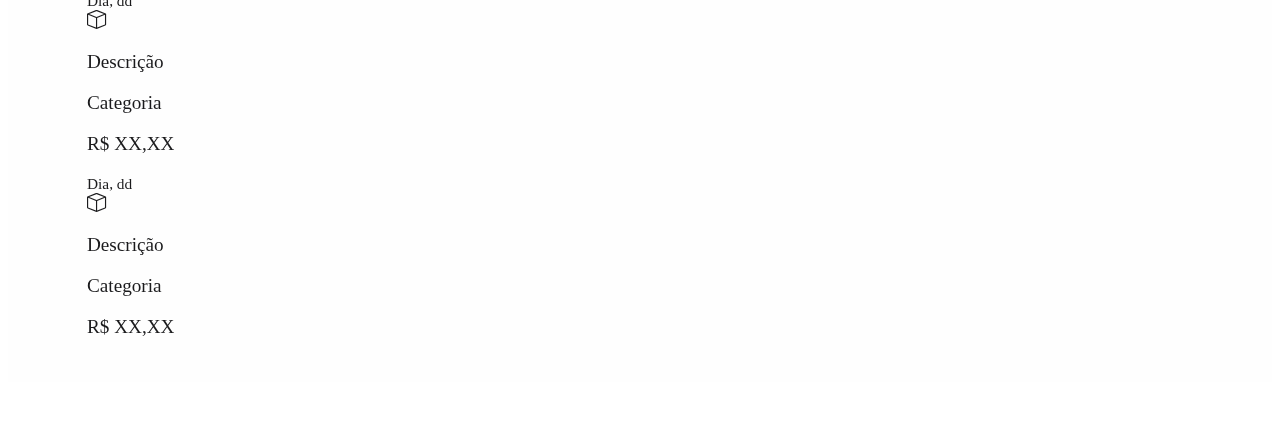
==== commit 1e0c8999: "Ajustes de alinhamento na versão desktop" ====
--- a/gastos.html
+++ b/gastos.html
@@ -147,174 +147,125 @@
 						</div>
 						<!-- Linha de registro de transações -->
 						<div class="ultimos-gastos">
-							<div class="row justify-content-center shadow-lg p-1 mb-3 bg-white rounded">
-								<div class="col-1">
-									<i class="bi bi-car-front"></i>
-								</div>
-								<div class="col-md-4 col-3">
-									<p class="categoria-transacao d-inline-block">Transporte</p>
-									<p>Uber</p>
-								</div>
-								<div class="col-md-4 col-4">
-									<p class="data-transacao">31/10/2022</p>
-									<p class="valor-transacao"><strong>-R$ XX,XX</strong></p>
-								</div>
-								<div class="col-md-1 col-2">
-									<i class="bi bi-pencil-square"></i>
-								</div>
-								<div class="col-md-1 col-1">
-									<i class="bi bi-trash3"></i>
-								</div>
-							</div>
-
-							<div class="row justify-content-center shadow-lg p-1 mb-3 bg-white rounded">
-								<div class="row justify-content-center">
-									<div class="col-1">
-										<i class="bi bi-car-front"></i>
-									</div>
-									<div class="col-3">
-										<p class="d-inline-block categoria-transacao">Transporte:</p>
-									</div>
-									<div class="col-7 text-end">
-										<p>Uber para praia</p>
-									</div>
-								</div>
-								
-								<div class="row">
-									<div class="col-3 text-end">
-										<p class="data-transacao">Oct 31</p>
-									</div>
-									<div class="col-5 text-center">
-										<p class="valor-transacao"><strong>R$ 200,00</strong></p>
-									</div>
-									<div class="col-2">
-										<i class="bi bi-pencil-square"></i>
-									</div>
-									<div class="col-2">
-										<i class="bi bi-trash3"></i>
-									</div>
-								</div>
-							</div>
-						
-							<div class="row justify-content-center shadow-lg p-1 mb-3 bg-white rounded">
-								<div class="col-1">
-									<i class="bi bi-box"></i>
-								</div>
-								<div class="col-md-4 col-3">
-									<p class="categoria-transacao d-inline-block">Categoria</p>
-									<p>Descrição</p>
-								</div>
-								<div class="col-md-4 col-4">
-									<p class="data-transacao">dd/mm/yyyy</p>
-									<p class="valor-transacao"><strong>-R$ XX,XX</strong></p>
-								</div>
-								<div class="col-md-1 col-2">	
-									<i class="bi bi-pencil-square"></i>
-								</div>
-								<div class="col-md-1 col-1">
-									<i class="bi bi-trash3"></i>
-								</div>
-							</div>
+							<a href="#">
+								<div class="row justify-content-center shadow-lg p-1 mb-3 bg-white rounded">
+									<div class="row mb-2">
+										<p class="data-transacao fw-bold">Seg, 31</p>
+									</div>
+									<div class="row mb-1">
+										<div class="col-2 col-md-3 text-md-center">
+											<i class="fs-3 bi bi-car-front"></i>
+										</div>
+										<div class="col-6 col-md-6 text-md-center">
+											<p class="fonte-transacoes mb-0">Uber para praia</p>
+											<p class="fonte-transacoes fw-light">Transporte</p>
+										</div>
+										<div class= "col-4 col-md-3 text-md-center">
+											<p class="fonte-transacoes fw-bold">R$200,00</p>
+										</div>
+									</div>
+								</div>
+							</a>
+
+							<a href="#">
+								<div class="row justify-content-center shadow-lg p-1 mb-3 bg-white rounded">
+									<div class="row mb-2">
+										<p class="data-transacao fw-bold">Dia, dd</p>
+									</div>
+									<div class="row mb-1">
+										<div class="col-2 col-md-3 text-md-center">
+											<i class="fs-3 bi bi-box"></i>
+										</div>
+										<div class="col-6 col-md-6 text-md-center">
+											<p class="fonte-transacoes mb-0">Descrição</p>
+											<p class="fonte-transacoes fw-light">Categoria</p>
+										</div>
+										<div class= "col-4 col-md-3 text-md-center">
+											<p class="fonte-transacoes fw-bold">R$ XX,XX</p>
+										</div>
+									</div>
+								</div>
+							</a>
 							
-							<div class="row justify-content-center shadow-lg p-1 mb-3 bg-white rounded">
-								<div class="col-1">
-									<i class="bi bi-box"></i>
-								</div>
-								<div class="col-md-4 col-3">
-									<p class="categoria-transacao d-inline-block">Categoria</p>
-									<p>Descrição</p>
-								</div>
-								<div class="col-md-4 col-4">
-									<p class="data-transacao">dd/mm/yyyy</p>
-									<p class="valor-transacao"><strong>-R$ XX,XX</strong></p>
-								</div>
-								<div class="col-md-1 col-2">
-									<i class="bi bi-pencil-square"></i>
-								</div>
-								<div class="col-md-1 col-1">
-									<i class="bi bi-trash3"></i>
-								</div>
-							</div>
-							
-							<div class="row justify-content-center shadow-lg p-1 mb-3 bg-white rounded">
-								<div class="col-1">
-									<i class="bi bi-box"></i>
-								</div>
-								<div class="col-md-4 col-3">
-									<p class="categoria-transacao d-inline-block">Categoria</p>
-									<p>Descrição</p>
-								</div>
-								<div class="col-md-4 col-4">
-									<p class="data-transacao">dd/mm/yyyy</p>
-									<p class="valor-transacao"><strong>-R$ XX,XX</strong></p>
-								</div>
-								<div class="col-md-1 col-2">
-									<i class="bi bi-pencil-square"></i>
-								</div>
-								<div class="col-md-1 col-1">
-									<i class="bi bi-trash3"></i>
-								</div>
-							</div>
-							
-							<div class="row justify-content-center shadow-lg p-1 mb-3 bg-white rounded">
-								<div class="col-1">
-									<i class="bi bi-box"></i>
-								</div>
-								<div class="col-md-4 col-3">
-									<p class="categoria-transacao d-inline-block">Categoria</p>
-									<p>Descrição</p>
-								</div>
-								<div class="col-md-4 col-4">
-									<p class="data-transacao">dd/mm/yyyy</p>
-									<p class="valor-transacao"><strong>-R$ XX,XX</strong></p>
-								</div>
-								<div class="col-md-1 col-2">
-									<i class="bi bi-pencil-square"></i>
-								</div>
-								<div class="col-md-1 col-1">
-									<i class="bi bi-trash3"></i>
-								</div>
-							</div>
-							
-							<div class="row justify-content-center shadow-lg p-1 mb-3 bg-white rounded">
-								<div class="col-1">
-									<i class="bi bi-box"></i>
-								</div>
-								<div class="col-md-4 col-3">
-									<p class="categoria-transacao d-inline-block">Categoria</p>
-									<p>Descrição</p>
-								</div>
-								<div class="col-md-4 col-4">
-									<p class="data-transacao">dd/mm/yyyy</p>
-									<p class="valor-transacao"><strong>-R$ XX,XX</strong></p>
-								</div>
-								<div class="col-md-1 col-2">
-									<i class="bi bi-pencil-square"></i>
-								</div>
-								<div class="col-md-1 col-1">
-									<i class="bi bi-trash3"></i>
-								</div>
-							</div>
-							
-							<div class="row justify-content-center shadow-lg p-1 mb-3 bg-white rounded">
-								<div class="col-1">
-									<i class="bi bi-box"></i>
-								</div>
-								<div class="col-md-4 col-3">
-									<p class="categoria-transacao d-inline-block">Categoria</p>
-									<p>Descrição</p>
-								</div>
-								<div class="col-md-4 col-4">
-									<p class="data-transacao">dd/mm/yyyy</p>
-									<p class="valor-transacao"><strong>-R$ XX,XX</strong></p>
-								</div>
-								<div class="col-md-1 col-2">
-									<i class="bi bi-pencil-square"></i>
-								</div>
-								<div class="col-md-1 col-1">
-									<i class="bi bi-trash3"></i>
-								</div>
-							</div>
+							<a href="#">
+								<div class="row justify-content-center shadow-lg p-1 mb-3 bg-white rounded">
+									<div class="row mb-2">
+										<p class="data-transacao fw-bold">Dia, dd</p>
+									</div>
+									<div class="row mb-1">
+										<div class="col-2 col-md-3 text-md-center">
+											<i class="fs-3 bi bi-box"></i>
+										</div>
+										<div class="col-6 col-md-6 text-md-center">
+											<p class="fonte-transacoes mb-0">Descrição</p>
+											<p class="fonte-transacoes fw-light">Categoria</p>
+										</div>
+										<div class= "col-4 col-md-3 text-md-center">
+											<p class="fonte-transacoes fw-bold">R$ XX,XX</p>
+										</div>
+									</div>
+								</div>
+							</a>
+
+							<a href="#">
+								<div class="row justify-content-center shadow-lg p-1 mb-3 bg-white rounded">
+									<div class="row mb-2">
+										<p class="data-transacao fw-bold">Dia, dd</p>
+									</div>
+									<div class="row mb-1">
+										<div class="col-2 col-md-3 text-md-center">
+											<i class="fs-3 bi bi-box"></i>
+										</div>
+										<div class="col-6 col-md-6 text-md-center">
+											<p class="fonte-transacoes mb-0">Descrição</p>
+											<p class="fonte-transacoes fw-light">Categoria</p>
+										</div>
+										<div class= "col-4 col-md-3 text-md-center">
+											<p class="fonte-transacoes fw-bold">R$ XX,XX</p>
+										</div>
+									</div>
+								</div>
+							</a>
+
+							<a href="#">
+								<div class="row justify-content-center shadow-lg p-1 mb-3 bg-white rounded">
+									<div class="row mb-2">
+										<p class="data-transacao fw-bold">Dia, dd</p>
+									</div>
+									<div class="row mb-1">
+										<div class="col-2 col-md-3 text-md-center">
+											<i class="fs-3 bi bi-box"></i>
+										</div>
+										<div class="col-6 col-md-6 text-md-center">
+											<p class="fonte-transacoes mb-0">Descrição</p>
+											<p class="fonte-transacoes fw-light">Categoria</p>
+										</div>
+										<div class= "col-4 col-md-3 text-md-center">
+											<p class="fonte-transacoes fw-bold">R$ XX,XX</p>
+										</div>
+									</div>
+								</div>
+							</a>
+
+							<a href="#">
+								<div class="row justify-content-center shadow-lg p-1 mb-3 bg-white rounded">
+									<div class="row mb-2">
+										<p class="data-transacao fw-bold">Dia, dd</p>
+									</div>
+									<div class="row mb-1">
+										<div class="col-2 col-md-3 text-md-center">
+											<i class="fs-3 bi bi-box"></i>
+										</div>
+										<div class="col-6 col-md-6 text-md-center">
+											<p class="fonte-transacoes mb-0">Descrição</p>
+											<p class="fonte-transacoes fw-light">Categoria</p>
+										</div>
+										<div class= "col-4 col-md-3 text-md-center">
+											<p class="fonte-transacoes fw-bold">R$ XX,XX</p>
+										</div>
+									</div>
+								</div>
+							</a>
 						<!-- Quebra de fim de página -->
 						<br><br>
                     </div>
